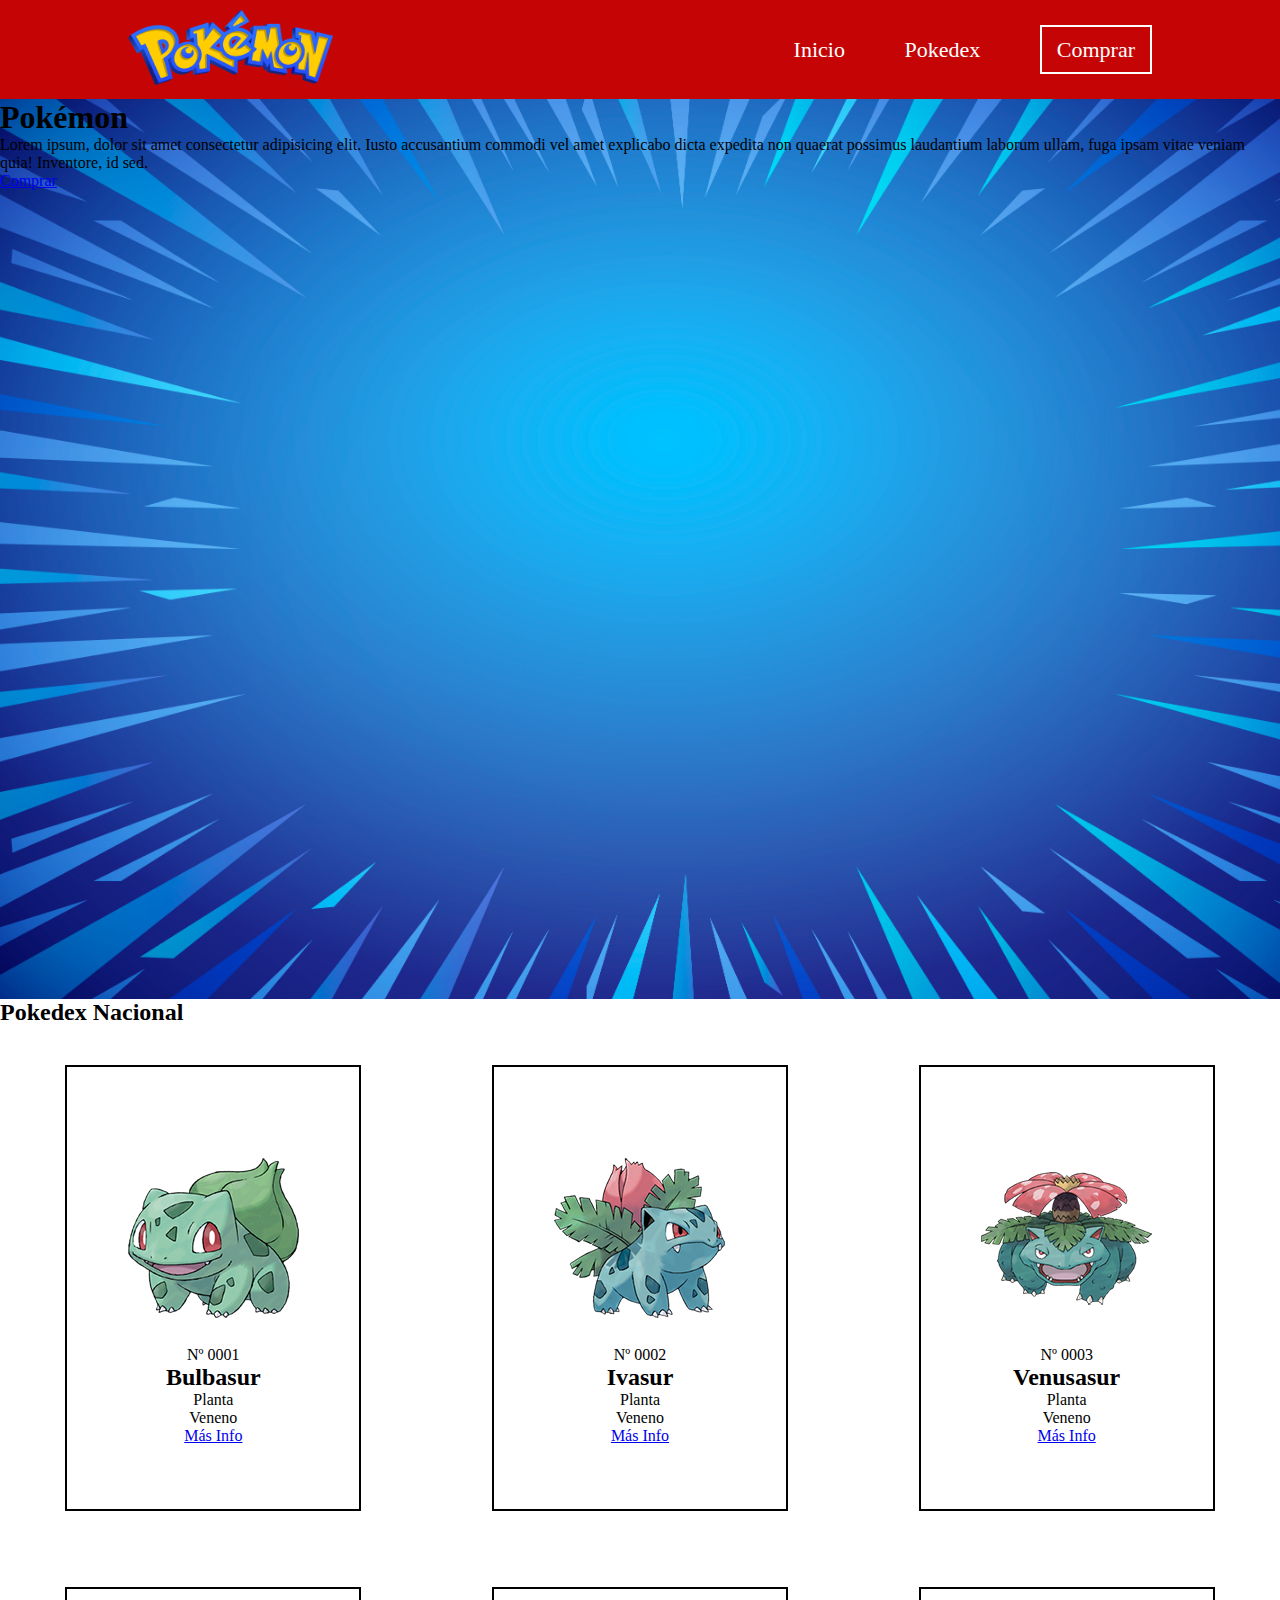
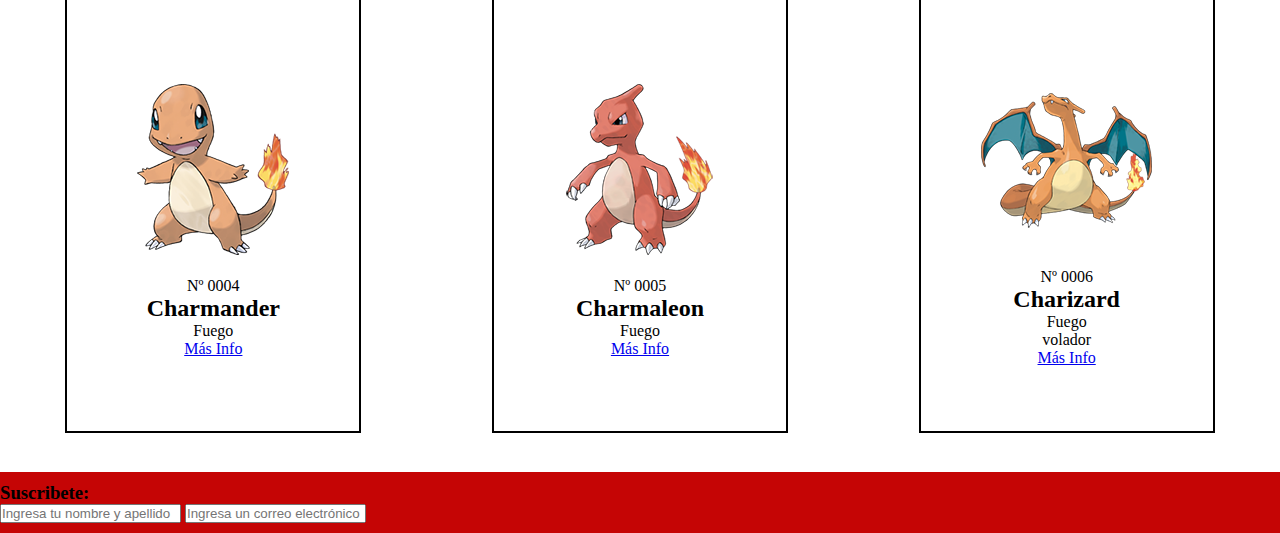
==== pokemon2.html @ c182e180 "POKEMON POR FIN" ====
<!DOCTYPE html>
<html lang="en">
<head>
    <meta charset="UTF-8">
    <meta name="viewport" content="width=device-width, initial-scale=1.0">
    <title>Document</title>
    <link rel="stylesheet" href="style2.css">
</head>
<body>
    <header>
        <nav>
            <div class="logo">
                <img src="img/logo.png">
            </div>
            <ul>
                <li><a href="#">Inicio</a></li>
                <li><a href="#">Pokedex</a></li>
                <li><a href="#" class="boton">Comprar</a></li>
            </ul>
        </nav>
    </header>
    <main>
        <section id="fondo">
            <div>
                <h1>Pokémon</h1>
            </div>
            <div>
                <p>Lorem ipsum, dolor sit amet consectetur adipisicing elit. Iusto accusantium commodi vel amet explicabo dicta expedita non quaerat possimus laudantium laborum ullam, fuga ipsam vitae veniam quia! Inventore, id sed.</p>
            </div>
            <div>
                <a href="#">Comprar</a>
            </div>
        </section>
        <section>
            <h2>Pokedex Nacional</h2>
            <div id="articles">
                <article>
                    <img src=".\img\001.png">
                    <p>Nº 0001</p>
                    <h2>Bulbasur</h2>
                    <p>Planta</p>
                    <p>Veneno</p>
                    <a href="#" >Más Info</a>
                </article>

                <article>
                    <img src=".\img\002.png">
                    <p>Nº 0002</p>
                    <h2>Ivasur</h2>
                    <p>Planta</p>
                    <p>Veneno</p>
                    <a href="#" >Más Info</a>
                </article>

                <article>
                    <img src=".\img\003.png">
                    <p>Nº 0003</p>
                    <h2>Venusasur</h2>
                    <p>Planta</p>
                    <p>Veneno</p>
                    <a href="#" >Más Info</a>
                </article>

                <article>
                    <img src=".\img\004.png">
                    <p>Nº 0004</p>
                    <h2>Charmander</h2>
                    <p>Fuego</p>
                    <a href="#">Más Info</a>
                </article>

                <article>
                    <img src=".\img\005.png">
                    <p>Nº 0005</p>
                    <h2>Charmaleon</h2>
                    <p>Fuego</p>
                    <a href="#" >Más Info</a>
                </article>

                <article>
                    <img src=".\img\006.png">
                    <p>Nº 0006</p>
                    <h2>Charizard</h2>
                    <p>Fuego</p>
                    <p>volador</p>
                    <a href="#" >Más Info</a>
                </article>
        </section>
    </main>
    <footer >
        <h3>Suscribete:</h3>
        <input type="text" name="name" placeholder="Ingresa tu nombre y apellido">
        <input type="email" name="email" placeholder="Ingresa un correo electrónico">
        
    </footer>
</body>
</html>
---- style2.css ----
*{
    margin: 0%;
    padding: 0%;
    box-sizing: border-box;
}
img{
    max-width: 100%;
}
header{
    background-color: rgb(197, 5, 5);
    padding: 10px 0;
}
nav{
    width: 80%;
    margin: 0 auto;
    display: flex;
    justify-content: space-between;
    align-items: center;
}
.logo{
    width: 20%;
}
nav ul{
    width: 35%;
    list-style: none;
    display: flex;
    justify-content: space-between;
}
nav ul a{
    color: white;
    font-size: 22px;
    text-decoration: none;
}
.boton{
    padding: 10px 15px;
    border: 2px solid white;
}
#fondo{
    height: 100vh;
    background-image: url(./img/fondu.jpg);
    background-size: cover;
}
#articles{
    display:flex;
    flex-flow: wrap row;
    justify-content: space-around;
    
    
    
}
section div article{
    display: flex;
    flex-flow: wrap column ;
    justify-content: center;
    align-items: center;
    border: 2px solid black;
    padding: 5% 3% 5% 3% ;
    margin: 3%;
}
footer{
    background-color: rgb(197, 5, 5);
    padding: 10px 0;
}
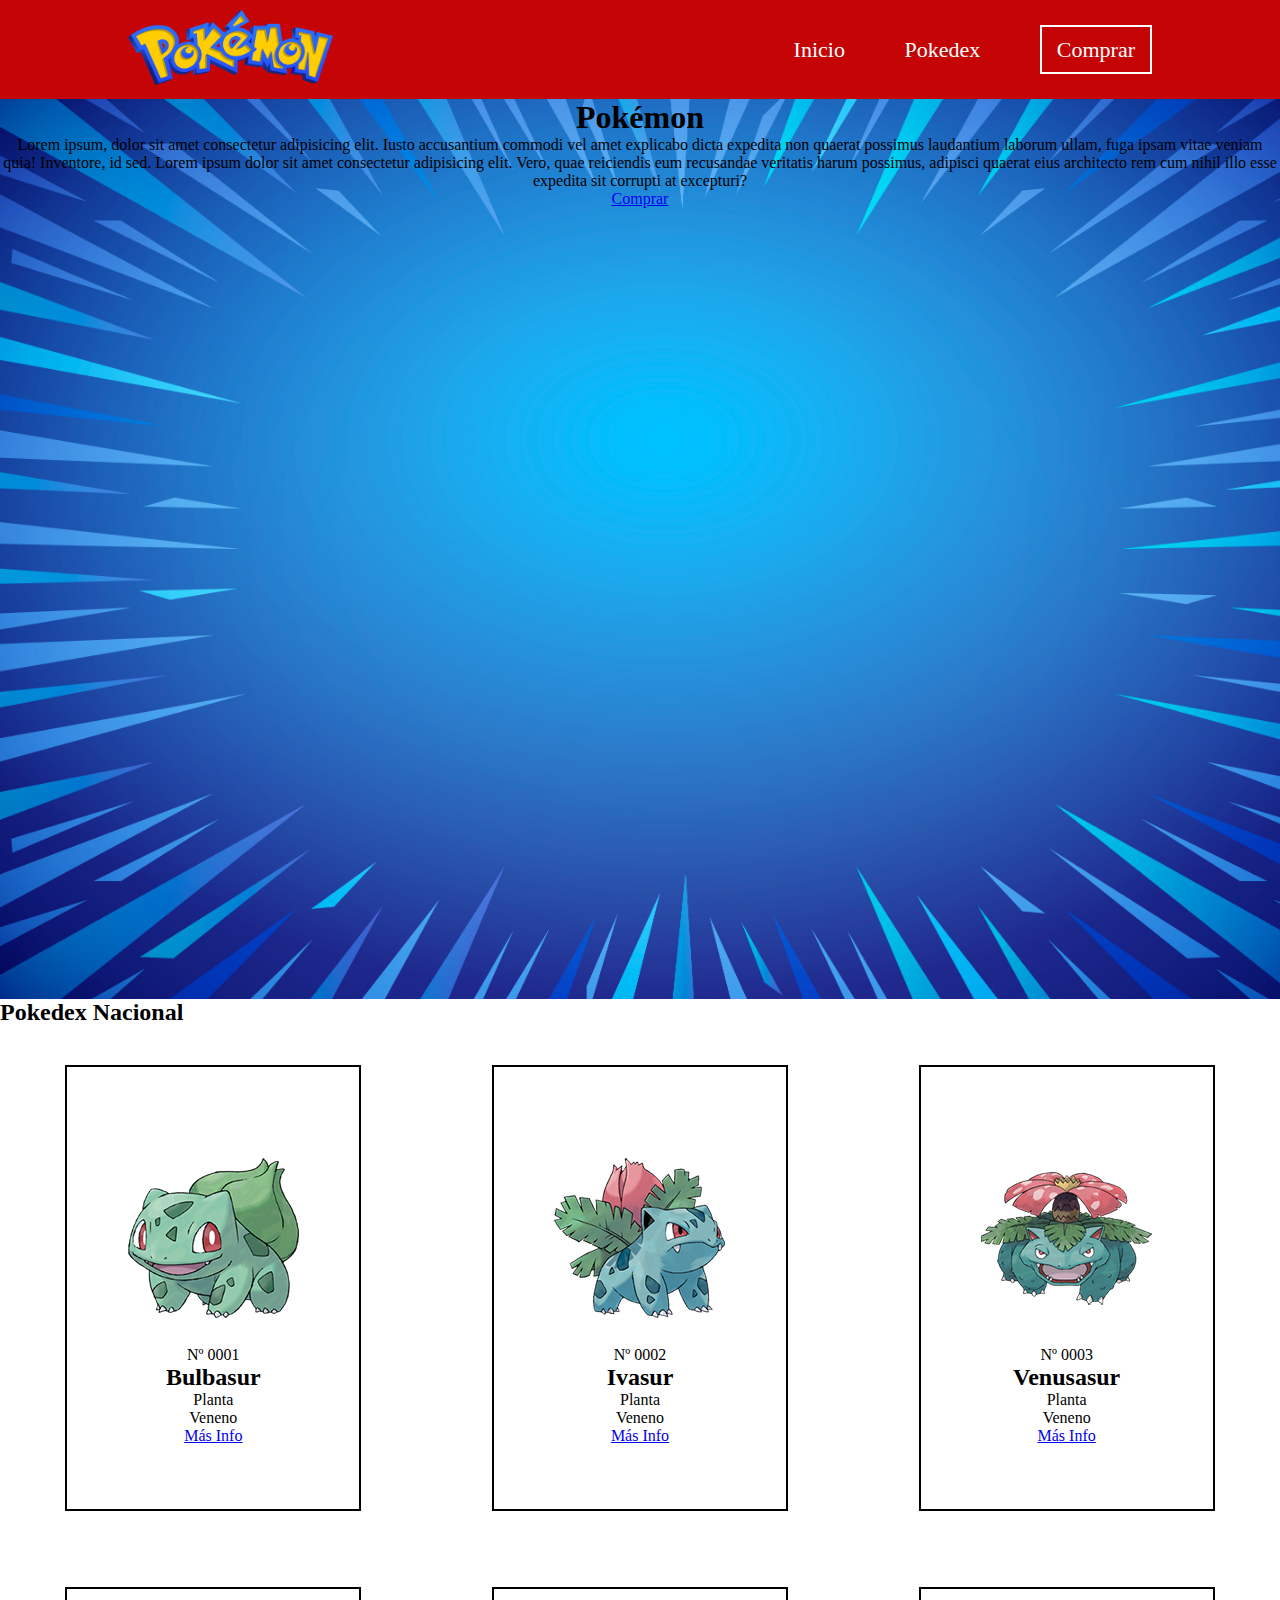
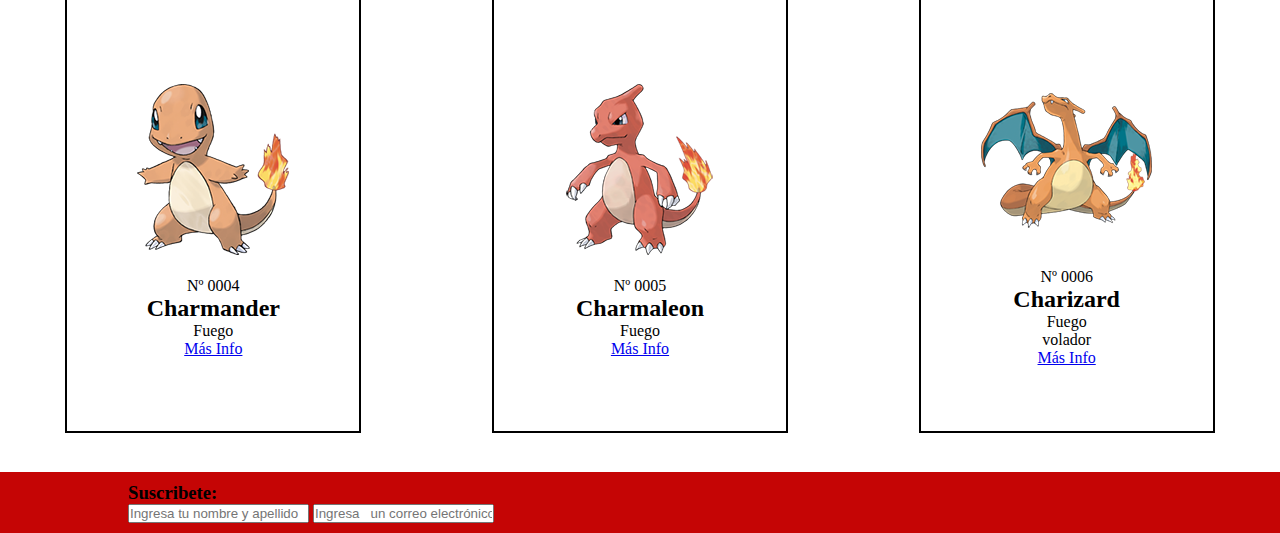
==== commit b0be54df: "hah" ====
--- a/pokemon2.html
+++ b/pokemon2.html
@@ -21,11 +21,11 @@
     </header>
     <main>
         <section id="fondo">
-            <div>
+            <div id="section">
                 <h1>Pokémon</h1>
             </div>
             <div>
-                <p>Lorem ipsum, dolor sit amet consectetur adipisicing elit. Iusto accusantium commodi vel amet explicabo dicta expedita non quaerat possimus laudantium laborum ullam, fuga ipsam vitae veniam quia! Inventore, id sed.</p>
+                <p>Lorem ipsum, dolor sit amet consectetur adipisicing elit. Iusto accusantium commodi vel amet explicabo dicta expedita non quaerat possimus laudantium laborum ullam, fuga ipsam vitae veniam quia! Inventore, id sed. Lorem ipsum dolor sit amet consectetur adipisicing elit. Vero, quae reiciendis eum recusandae veritatis harum possimus, adipisci quaerat eius architecto rem cum nihil illo esse expedita sit corrupti at excepturi?</p>
             </div>
             <div>
                 <a href="#">Comprar</a>
@@ -88,10 +88,11 @@
         </section>
     </main>
     <footer >
+        <div>
         <h3>Suscribete:</h3>
         <input type="text" name="name" placeholder="Ingresa tu nombre y apellido">
-        <input type="email" name="email" placeholder="Ingresa un correo electrónico">
-        
+        <input type="email" name="email" placeholder="Ingresa   un correo electrónico">
+        </div>
     </footer>
 </body>
 </html>--- a/style2.css
+++ b/style2.css
@@ -44,10 +44,17 @@
     display:flex;
     flex-flow: wrap row;
     justify-content: space-around;
-    
-    
-    
+
 }
+#section{
+    display: flex;
+    align-items: center;
+    flex-flow: wrap column;
+}
+section div{
+    text-align: center;
+}
+
 section div article{
     display: flex;
     flex-flow: wrap column ;
@@ -61,3 +68,7 @@
     background-color: rgb(197, 5, 5);
     padding: 10px 0;
 }
+footer div{
+    width: 80%;
+    margin: 0 auto; 
+}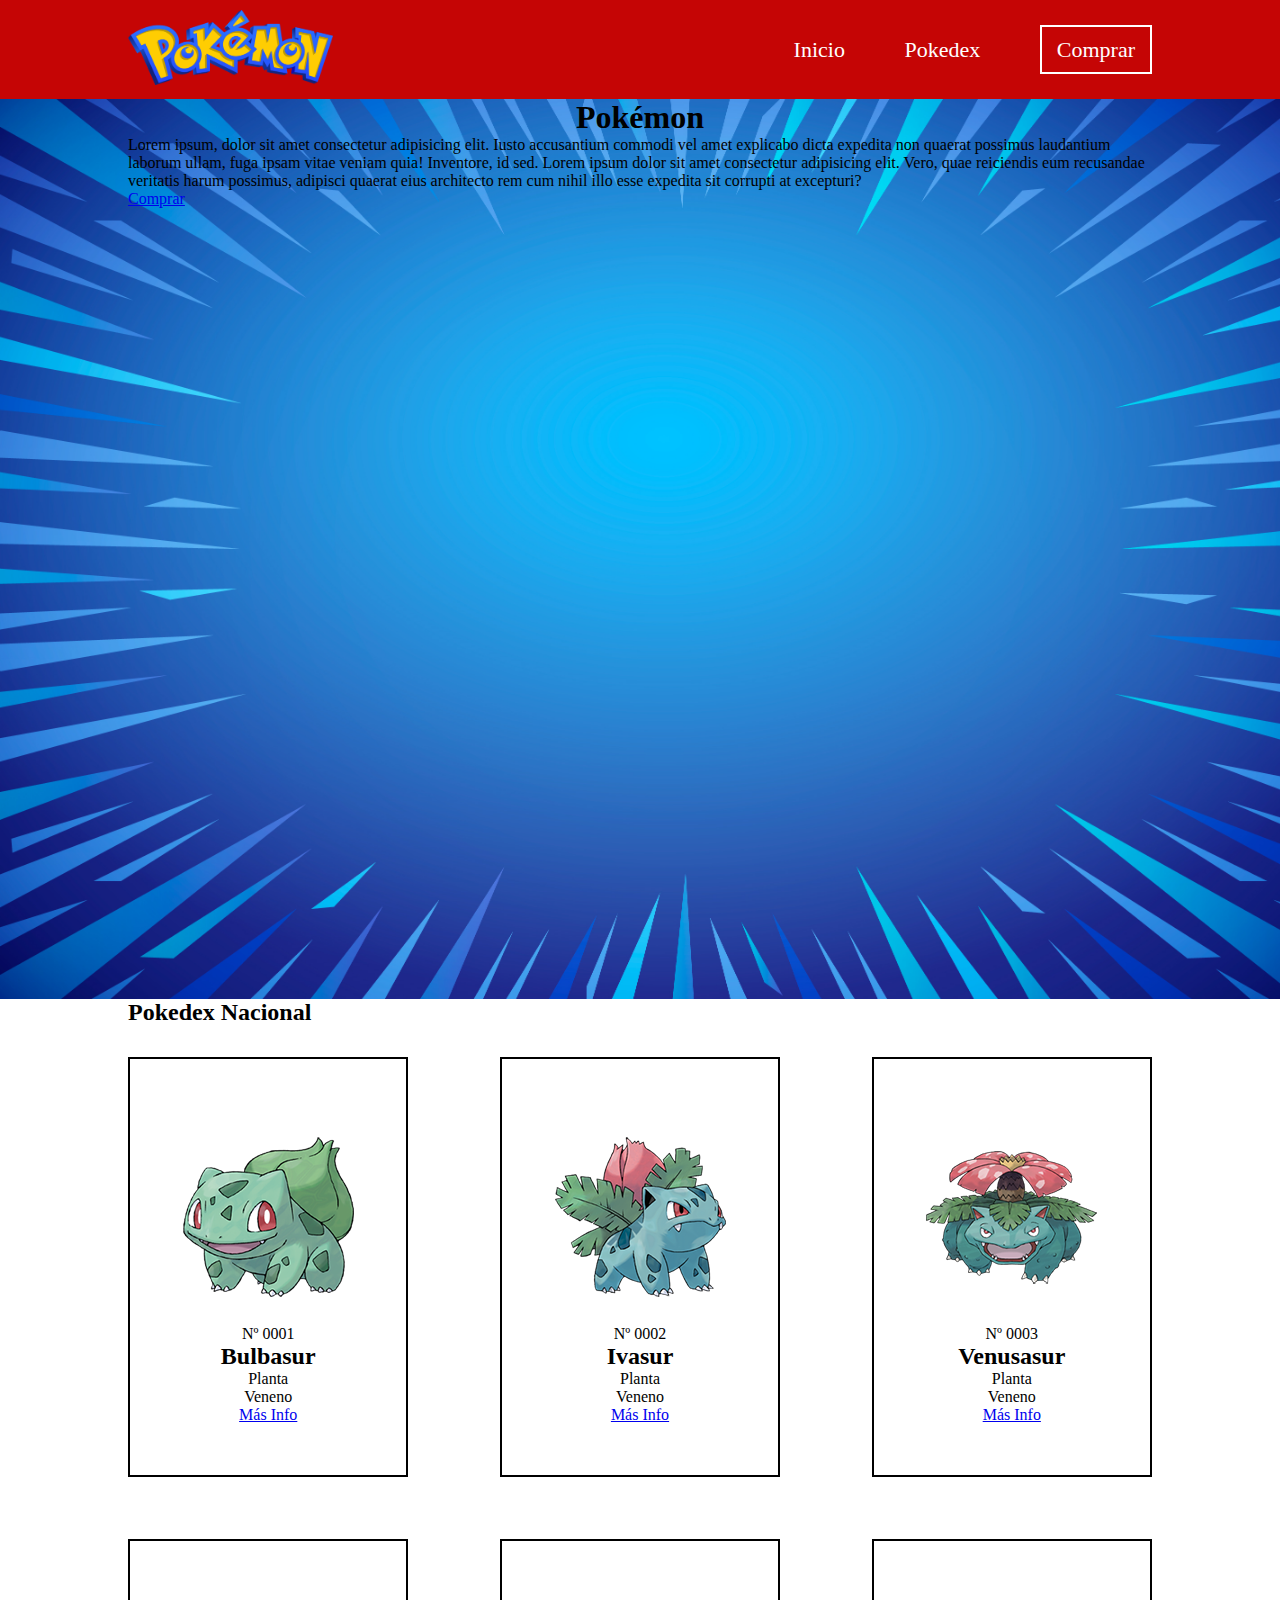
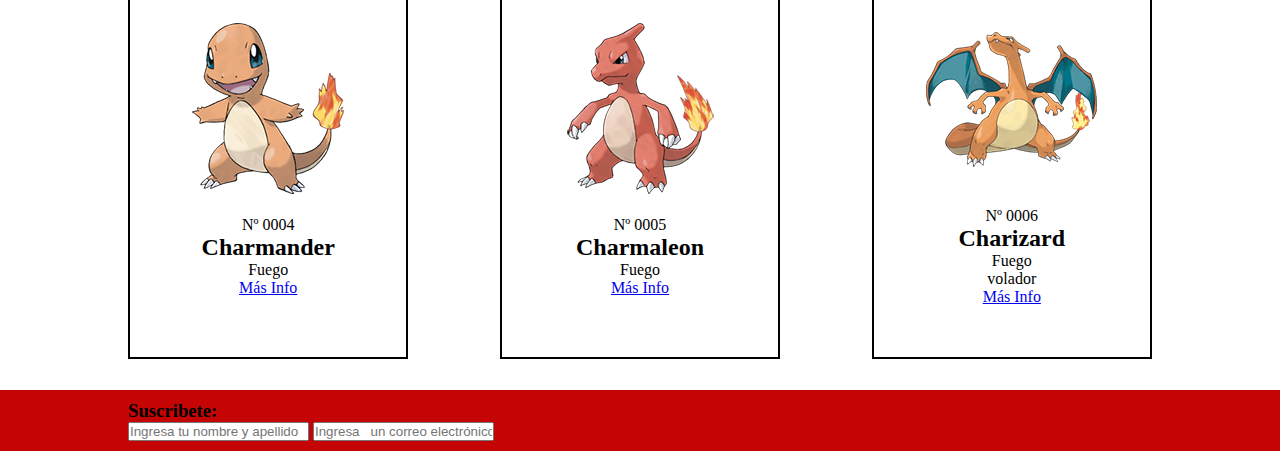
==== commit 247ba4e1: "va" ====
--- a/pokemon2.html
+++ b/pokemon2.html
@@ -24,7 +24,7 @@
             <div id="section">
                 <h1>Pokémon</h1>
             </div>
-            <div>
+            <div >
                 <p>Lorem ipsum, dolor sit amet consectetur adipisicing elit. Iusto accusantium commodi vel amet explicabo dicta expedita non quaerat possimus laudantium laborum ullam, fuga ipsam vitae veniam quia! Inventore, id sed. Lorem ipsum dolor sit amet consectetur adipisicing elit. Vero, quae reiciendis eum recusandae veritatis harum possimus, adipisci quaerat eius architecto rem cum nihil illo esse expedita sit corrupti at excepturi?</p>
             </div>
             <div>
@@ -32,7 +32,9 @@
             </div>
         </section>
         <section>
-            <h2>Pokedex Nacional</h2>
+            <div>
+                <h2>Pokedex Nacional</h2>
+            </div>
             <div id="articles">
                 <article>
                     <img src=".\img\001.png">
--- a/style2.css
+++ b/style2.css
@@ -43,16 +43,13 @@
 #articles{
     display:flex;
     flex-flow: wrap row;
-    justify-content: space-around;
+    justify-content: space-between;
 
 }
 #section{
     display: flex;
     align-items: center;
     flex-flow: wrap column;
-}
-section div{
-    text-align: center;
 }
 
 section div article{
@@ -62,12 +59,16 @@
     align-items: center;
     border: 2px solid black;
     padding: 5% 3% 5% 3% ;
-    margin: 3%;
+    margin: 3% 0 3% 0;
 }
 footer{
     background-color: rgb(197, 5, 5);
     padding: 10px 0;
 }
+main section div{
+    width: 80%;
+    margin: 0 auto;
+}
 footer div{
     width: 80%;
     margin: 0 auto; 
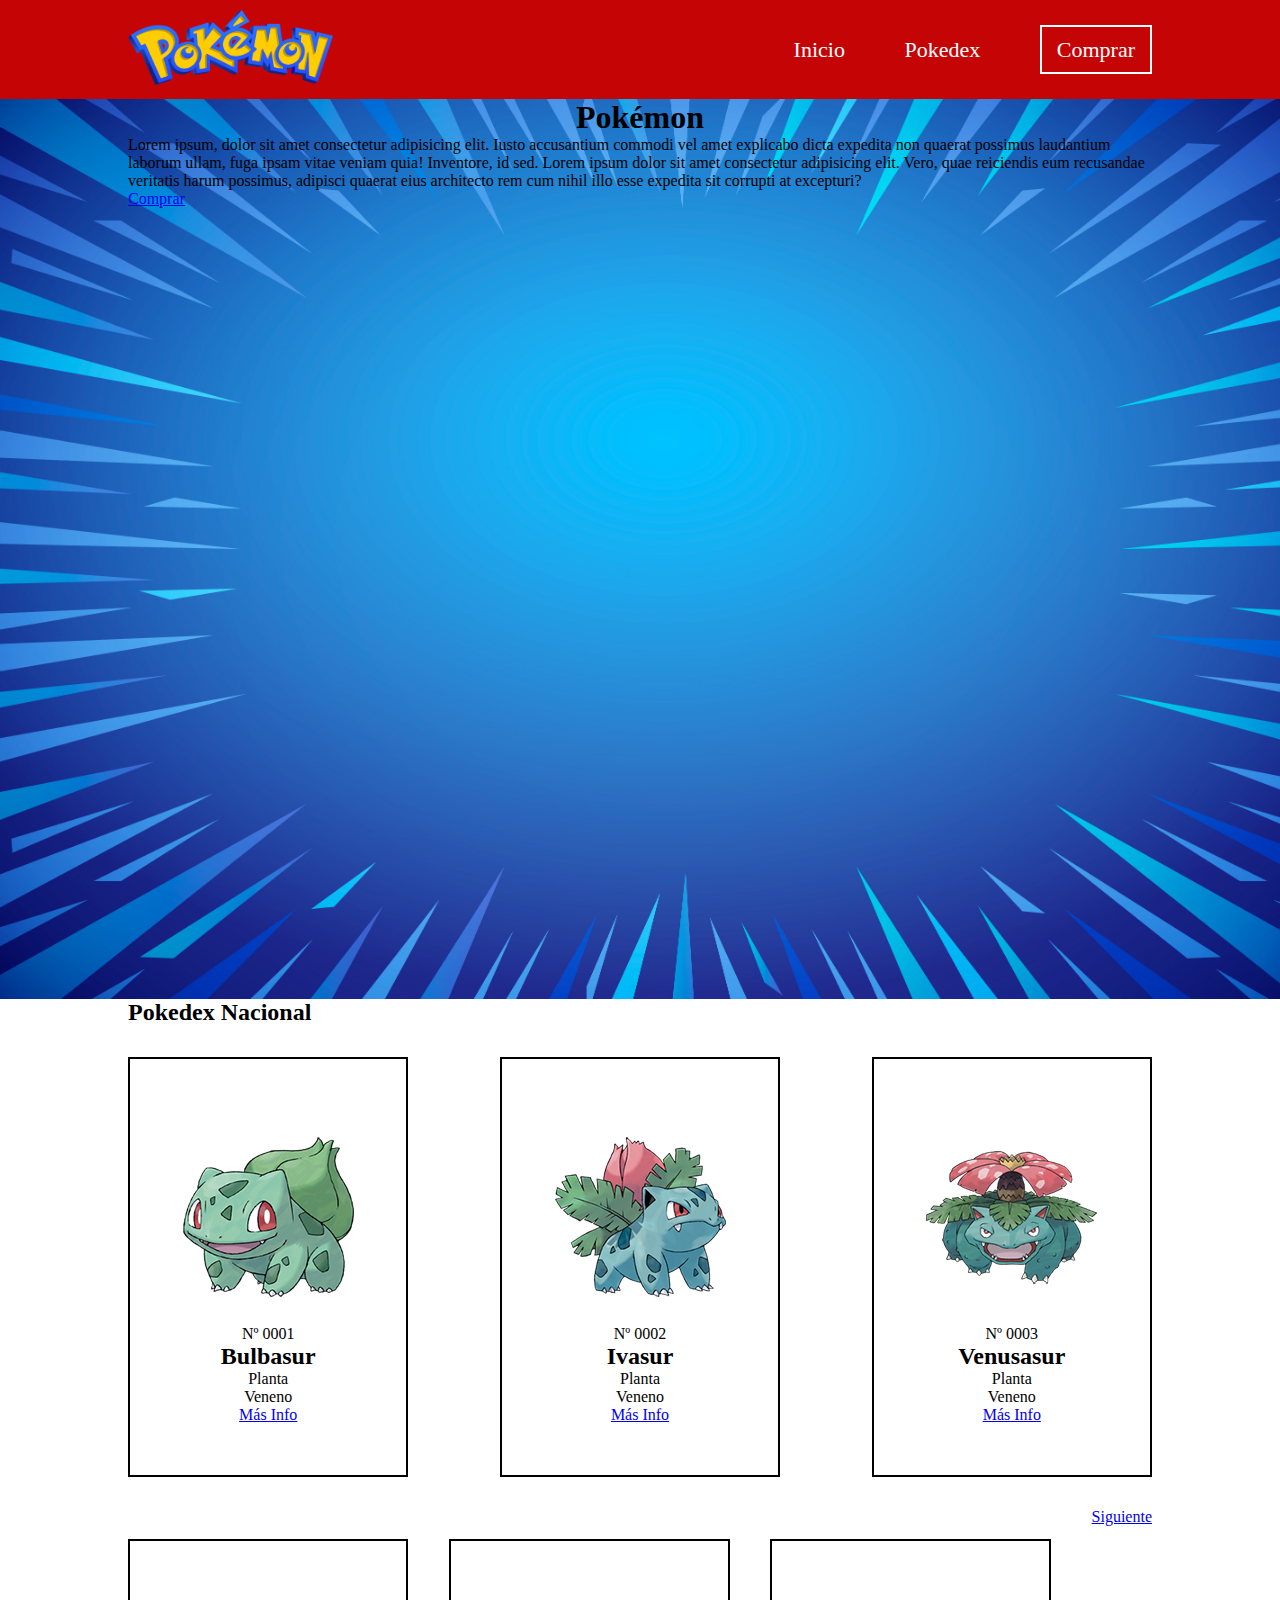
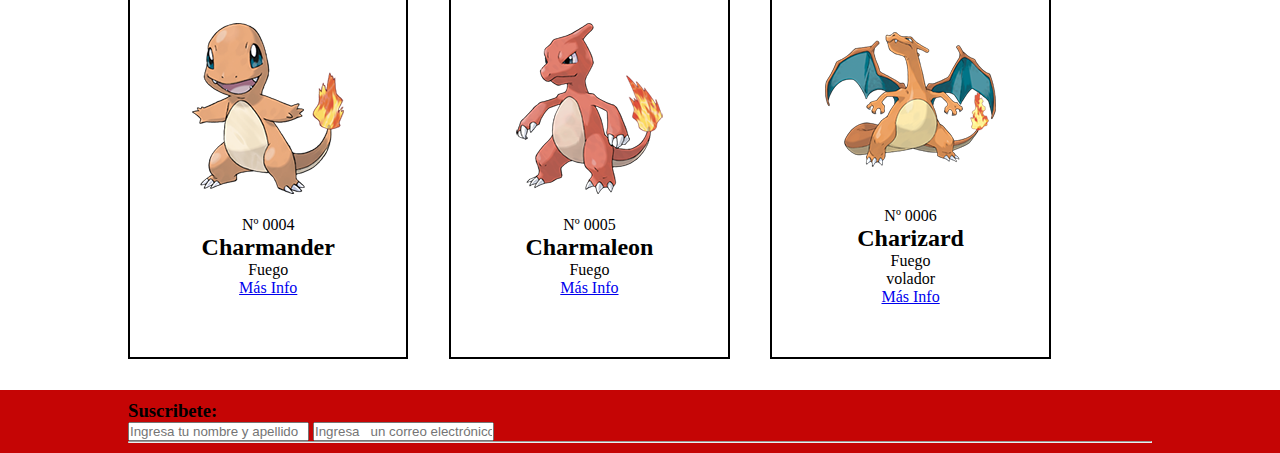
==== commit 561df3b5: "Segundo commit" ====
--- a/pokemon2.html
+++ b/pokemon2.html
@@ -87,6 +87,7 @@
                     <p>volador</p>
                     <a href="#" >Más Info</a>
                 </article>
+                <a href="#">Siguiente</a>
         </section>
     </main>
     <footer >
@@ -94,6 +95,8 @@
         <h3>Suscribete:</h3>
         <input type="text" name="name" placeholder="Ingresa tu nombre y apellido">
         <input type="email" name="email" placeholder="Ingresa   un correo electrónico">
+        <hr>
+        <a href=""></a>
         </div>
     </footer>
 </body>
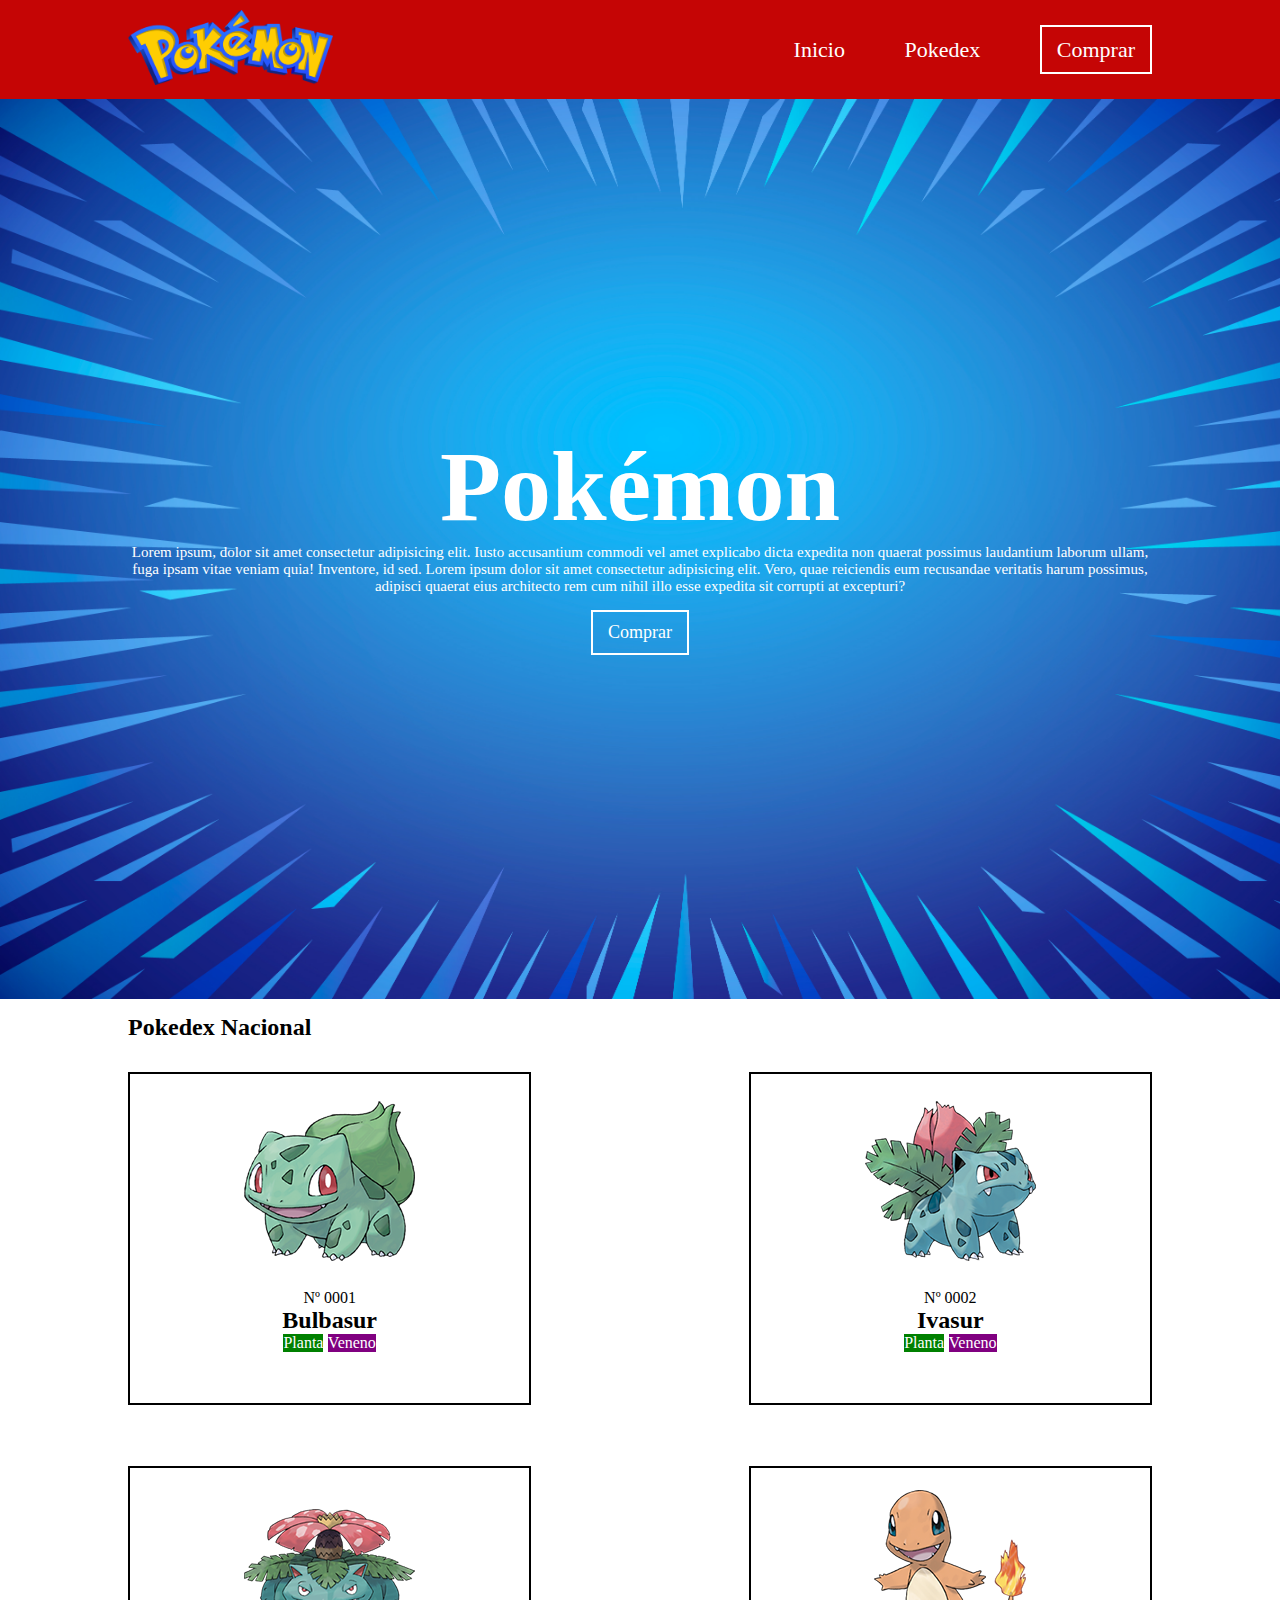
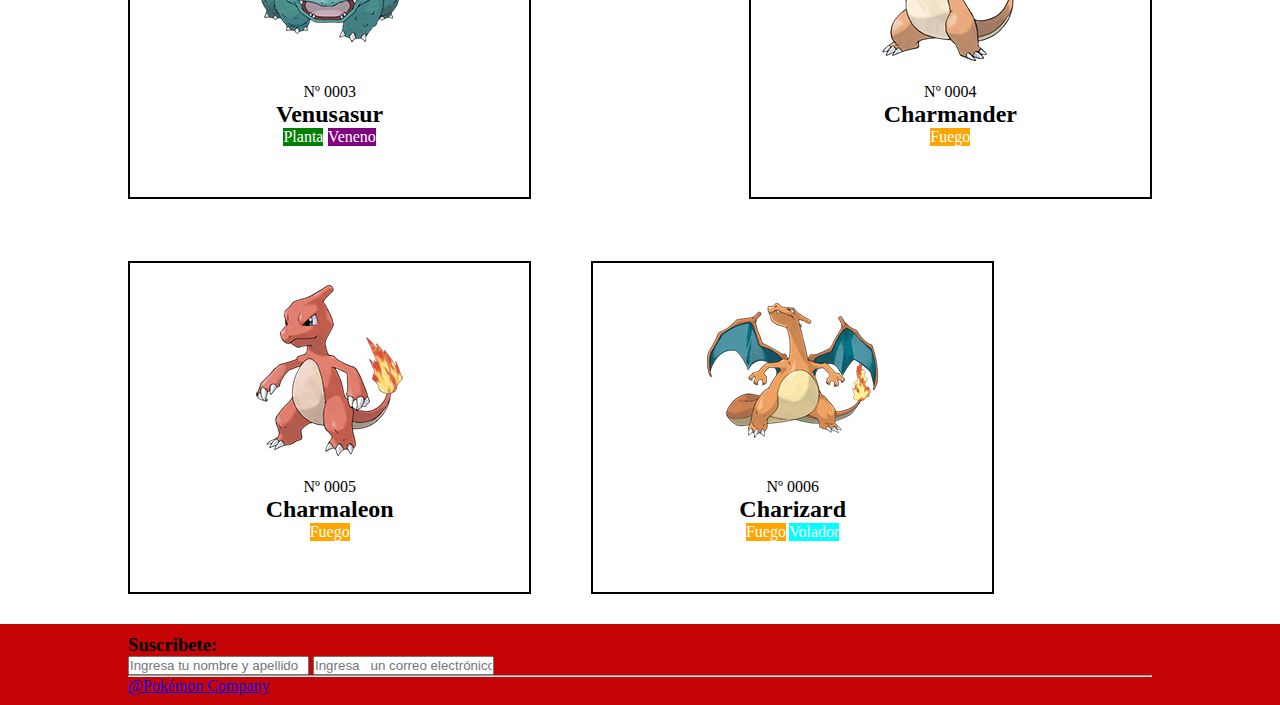
==== commit a495a4ea: "Imagenes" ====
--- a/pokemon2.html
+++ b/pokemon2.html
@@ -20,28 +20,26 @@
         </nav>
     </header>
     <main>
-        <section id="fondo">
-            <div id="section">
+        <section id="fondo" >
+            <div id="primera">
                 <h1>Pokémon</h1>
-            </div>
-            <div >
                 <p>Lorem ipsum, dolor sit amet consectetur adipisicing elit. Iusto accusantium commodi vel amet explicabo dicta expedita non quaerat possimus laudantium laborum ullam, fuga ipsam vitae veniam quia! Inventore, id sed. Lorem ipsum dolor sit amet consectetur adipisicing elit. Vero, quae reiciendis eum recusandae veritatis harum possimus, adipisci quaerat eius architecto rem cum nihil illo esse expedita sit corrupti at excepturi?</p>
-            </div>
-            <div>
-                <a href="#">Comprar</a>
+                <a href="#" class="boton">Comprar</a>
             </div>
         </section>
         <section>
             <div>
-                <h2>Pokedex Nacional</h2>
+                <h2 id="pokedex">Pokedex Nacional</h2>
             </div>
             <div id="articles">
                 <article>
                     <img src=".\img\001.png">
                     <p>Nº 0001</p>
                     <h2>Bulbasur</h2>
-                    <p>Planta</p>
-                    <p>Veneno</p>
+                    <div>
+                        <p class="planta">Planta</p>
+                        <p class="veneno">Veneno</p>
+                    </div>
                     <a href="#" >Más Info</a>
                 </article>
 
@@ -49,8 +47,10 @@
                     <img src=".\img\002.png">
                     <p>Nº 0002</p>
                     <h2>Ivasur</h2>
-                    <p>Planta</p>
-                    <p>Veneno</p>
+                    <div>
+                        <p class="planta">Planta</p>
+                        <p class="veneno">Veneno</p>
+                    </div>
                     <a href="#" >Más Info</a>
                 </article>
 
@@ -58,8 +58,10 @@
                     <img src=".\img\003.png">
                     <p>Nº 0003</p>
                     <h2>Venusasur</h2>
-                    <p>Planta</p>
-                    <p>Veneno</p>
+                    <div>
+                        <p class="planta">Planta</p>
+                        <p class="veneno">Veneno</p>
+                    </div>
                     <a href="#" >Más Info</a>
                 </article>
 
@@ -67,7 +69,9 @@
                     <img src=".\img\004.png">
                     <p>Nº 0004</p>
                     <h2>Charmander</h2>
-                    <p>Fuego</p>
+                    <div>
+                        <p class="fuego">Fuego</p>
+                    </div>
                     <a href="#">Más Info</a>
                 </article>
 
@@ -75,7 +79,9 @@
                     <img src=".\img\005.png">
                     <p>Nº 0005</p>
                     <h2>Charmaleon</h2>
-                    <p>Fuego</p>
+                    <div>
+                    <p class="fuego">Fuego</p>
+                    </div>
                     <a href="#" >Más Info</a>
                 </article>
 
@@ -83,8 +89,10 @@
                     <img src=".\img\006.png">
                     <p>Nº 0006</p>
                     <h2>Charizard</h2>
-                    <p>Fuego</p>
-                    <p>volador</p>
+                    <div>
+                        <p class="fuego">Fuego</p>
+                        <p id="volador">Volador</p>
+                    </div>
                     <a href="#" >Más Info</a>
                 </article>
                 <a href="#">Siguiente</a>
@@ -96,7 +104,7 @@
         <input type="text" name="name" placeholder="Ingresa tu nombre y apellido">
         <input type="email" name="email" placeholder="Ingresa   un correo electrónico">
         <hr>
-        <a href=""></a>
+        <a href="#">@Pokémon Company</a>
         </div>
     </footer>
 </body>
--- a/style2.css
+++ b/style2.css
@@ -34,22 +34,43 @@
 .boton{
     padding: 10px 15px;
     border: 2px solid white;
+
 }
 #fondo{
     height: 100vh;
     background-image: url(./img/fondu.jpg);
     background-size: cover;
+    
+}
+h1{
+    font-size: 100px;
+}
+section div a{
+    font-size: 18px;
+    color: white;
+    text-decoration: none;
+    margin: 15px;
+}
+#pokedex{
+    margin: 15px 0 0 0;
+}
+#primera{
+    display: flex;
+    justify-content: center;
+    align-items: center;
+    text-align: center;
+    height: 100vh;
+    flex-direction: column;
+    align-items: center;
+    color: white;
+    font-size: 15px;
 }
 #articles{
     display:flex;
     flex-flow: wrap row;
     justify-content: space-between;
-
-}
-#section{
-    display: flex;
-    align-items: center;
-    flex-flow: wrap column;
+    width: 80%;
+    margin: 0 auto
 }
 
 section div article{
@@ -58,8 +79,29 @@
     justify-content: center;
     align-items: center;
     border: 2px solid black;
-    padding: 5% 3% 5% 3% ;
-    margin: 3% 0 3% 0;
+    padding: 0% 9% 0 9%;
+    margin: 3% 0% 3% 0%;
+}
+section div article div{
+    display: flex;
+    flex-flow: wrap row;
+    justify-content: space-around;
+    align-items: center;
+    color: white;
+    width: 45%;
+}
+.planta{
+    background-color: green;
+    padding: ;
+}
+.fuego{
+    background-color: orange;
+}
+.veneno{
+    background-color: purple;
+}
+#volador{
+    background-color: aqua;
 }
 footer{
     background-color: rgb(197, 5, 5);
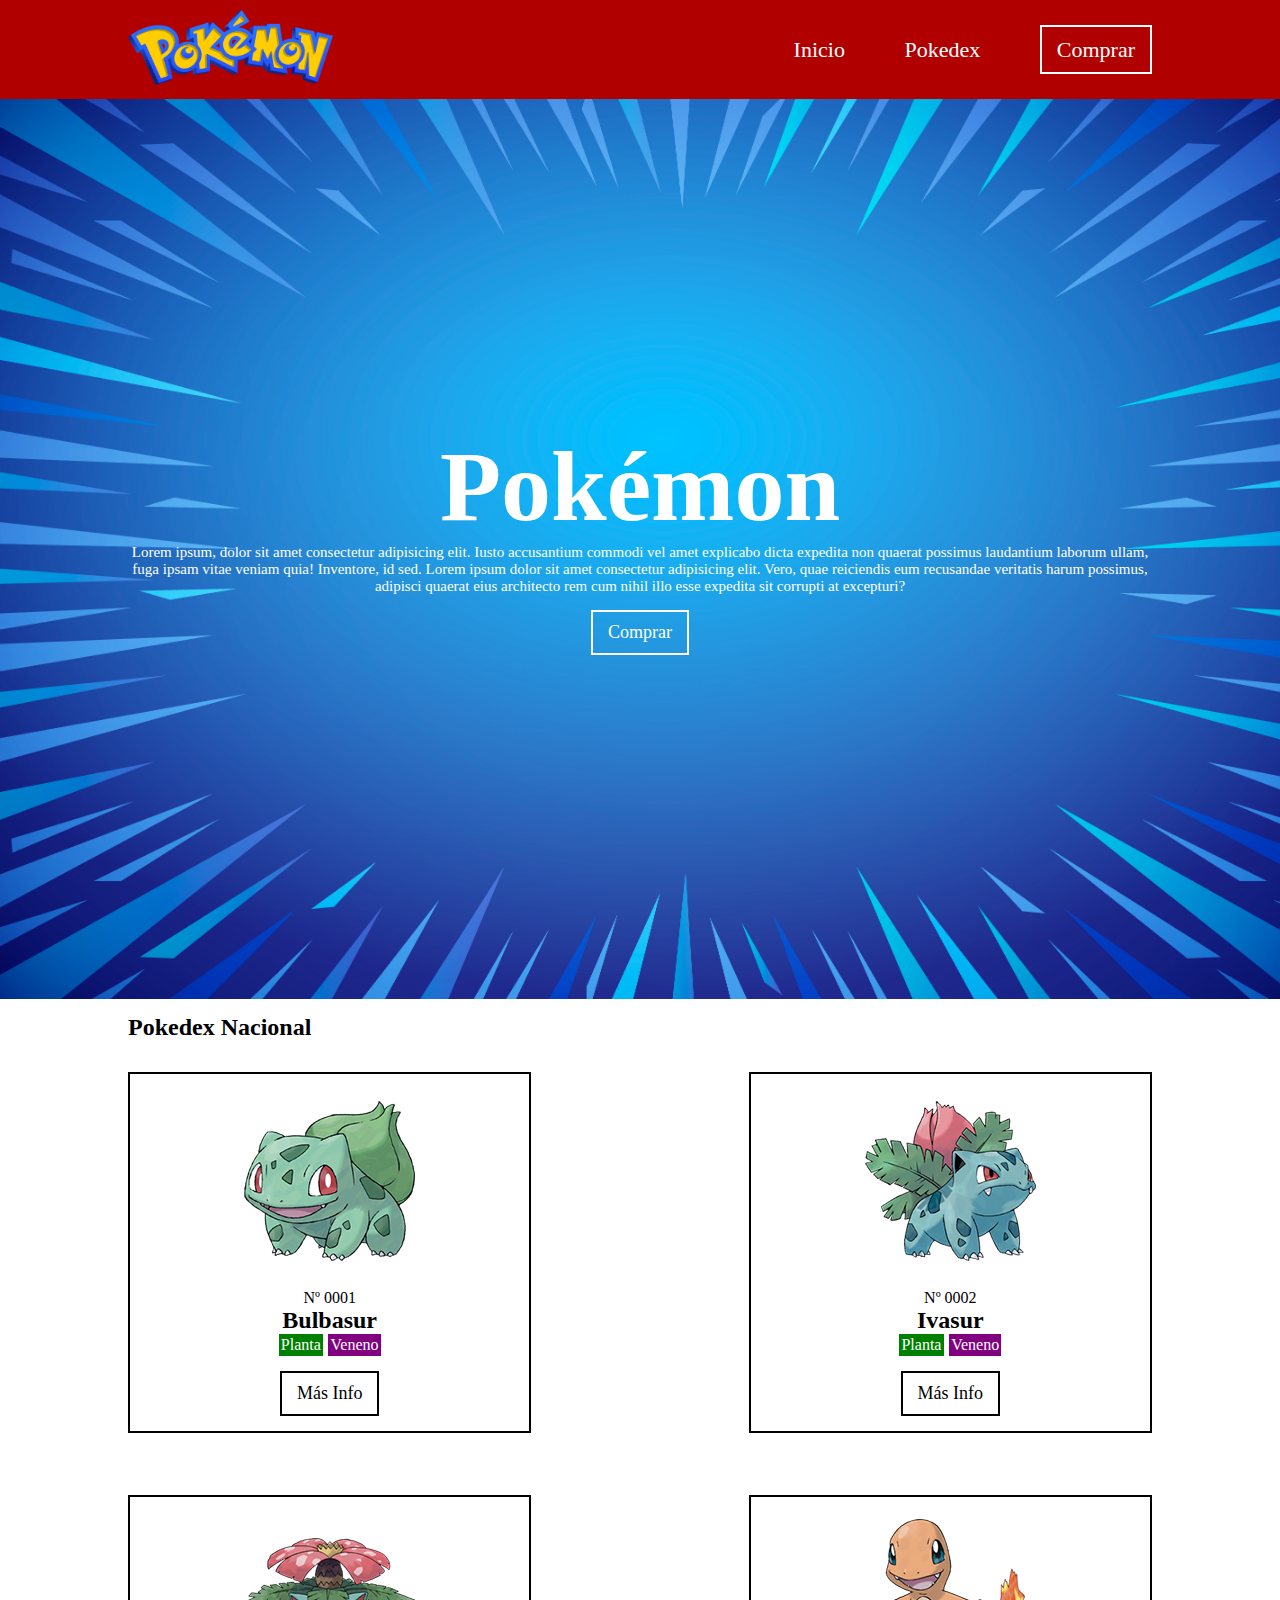
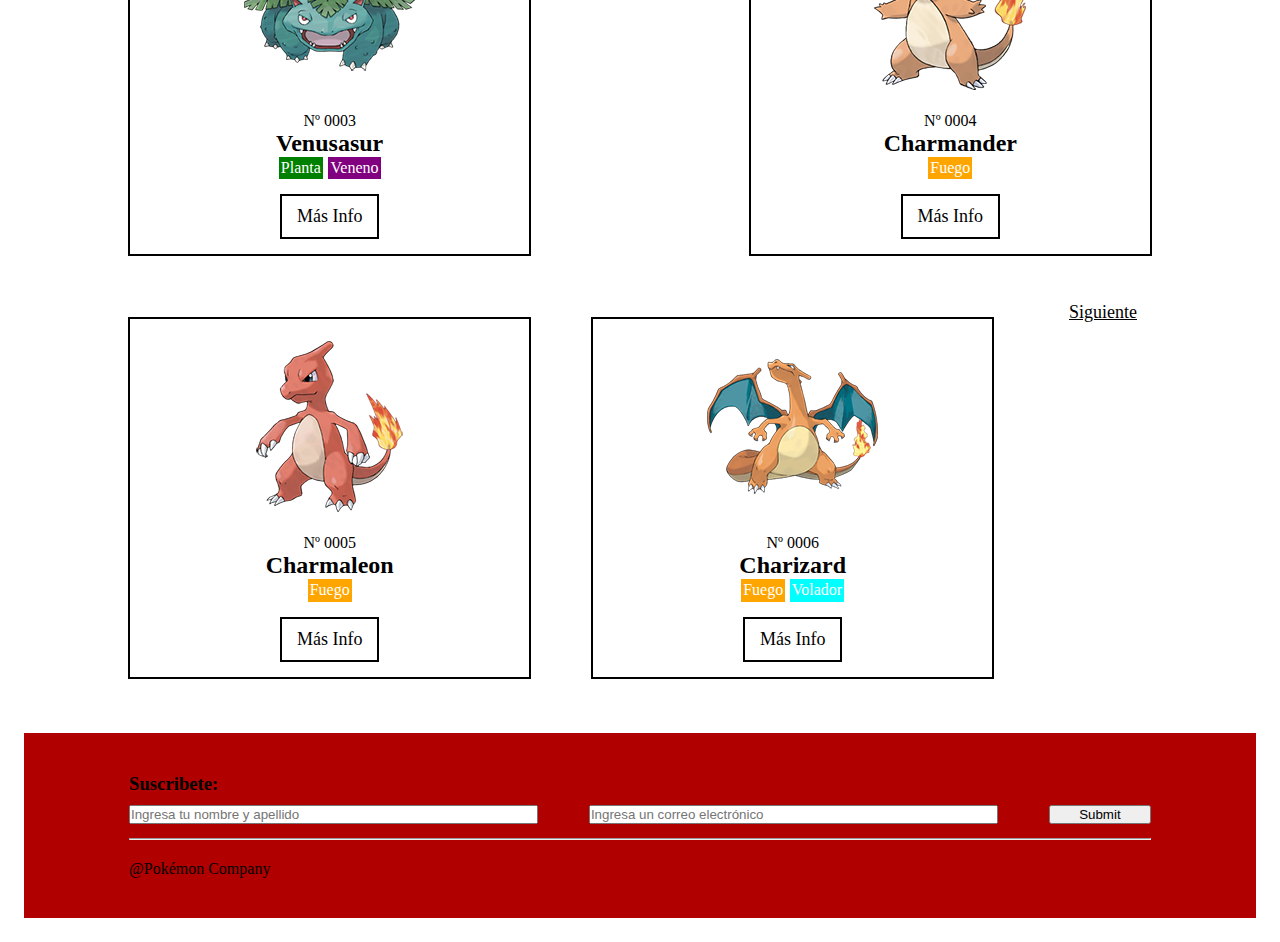
==== commit 4f84e8cb: "fin" ====
--- a/pokemon2.html
+++ b/pokemon2.html
@@ -27,7 +27,7 @@
                 <a href="#" class="boton">Comprar</a>
             </div>
         </section>
-        <section>
+        <section >
             <div>
                 <h2 id="pokedex">Pokedex Nacional</h2>
             </div>
@@ -95,16 +95,19 @@
                     </div>
                     <a href="#" >Más Info</a>
                 </article>
-                <a href="#">Siguiente</a>
+                <a href="#" id="siguiente">Siguiente</a>
         </section>
     </main>
     <footer >
-        <div>
-        <h3>Suscribete:</h3>
-        <input type="text" name="name" placeholder="Ingresa tu nombre y apellido">
-        <input type="email" name="email" placeholder="Ingresa   un correo electrónico">
-        <hr>
-        <a href="#">@Pokémon Company</a>
+        <div class="foot">
+            <h3>Suscribete:</h3>
+            <div class="inp">
+                <input type="text" name="name" placeholder="Ingresa tu nombre y apellido">
+                <input type="email" name="email" placeholder="Ingresa un correo electrónico">
+                <input type="submit" name="Enviar" placeholder="Enviar">
+            </div>
+            <hr>
+            <a href="">@Pokémon Company</a>
         </div>
     </footer>
 </body>
--- a/style2.css
+++ b/style2.css
@@ -7,7 +7,7 @@
     max-width: 100%;
 }
 header{
-    background-color: rgb(197, 5, 5);
+    background-color: rgb(177, 0, 0);
     padding: 10px 0;
 }
 nav{
@@ -35,6 +35,10 @@
     padding: 10px 15px;
     border: 2px solid white;
 
+}
+main section div{
+    width: 80%;
+    margin: 0 auto;
 }
 #fondo{
     height: 100vh;
@@ -72,7 +76,6 @@
     width: 80%;
     margin: 0 auto
 }
-
 section div article{
     display: flex;
     flex-flow: wrap column ;
@@ -82,36 +85,69 @@
     padding: 0% 9% 0 9%;
     margin: 3% 0% 3% 0%;
 }
+section div article a{
+    color: black;
+    padding: 10px 15px;
+    border: 2px solid black;
+}
 section div article div{
     display: flex;
     flex-flow: wrap row;
     justify-content: space-around;
     align-items: center;
     color: white;
-    width: 45%;
+    width: 50%;
 }
 .planta{
     background-color: green;
-    padding: ;
+    padding: 2%;
 }
 .fuego{
     background-color: orange;
+    padding: 2%;
 }
 .veneno{
     background-color: purple;
+    padding: 2%;
 }
 #volador{
     background-color: aqua;
+    padding: 2%;
+}
+#siguiente{
+    color: black;
+    text-decoration: underline;
 }
 footer{
-    background-color: rgb(197, 5, 5);
-    padding: 10px 0;
+    background-color: rgb(177, 0, 0);
+    padding: 40px;
+    margin: 24px;
 }
-main section div{
-    width: 80%;
-    margin: 0 auto;
+.foot{
+    margin: 0 65px
 }
-footer div{
-    width: 80%;
-    margin: 0 auto; 
+.foot h3{
+    margin-bottom: 6px;
+}
+.inp{
+    display: flex;
+    justify-content: space-between;
+    margin: 10px 0px 14px;
+}
+
+.foot>.inp input:nth-child(1) {
+    width: 40%;
+}
+.foot>.inp input:nth-child(2) {
+    width: 40%;
+}
+.foot>.inp input:nth-child(3) {
+    width: 10%;
+}
+.foot hr{
+    margin-bottom: 20px;
+}
+.foot a{
+    color: black;
+    text-decoration: none;
 }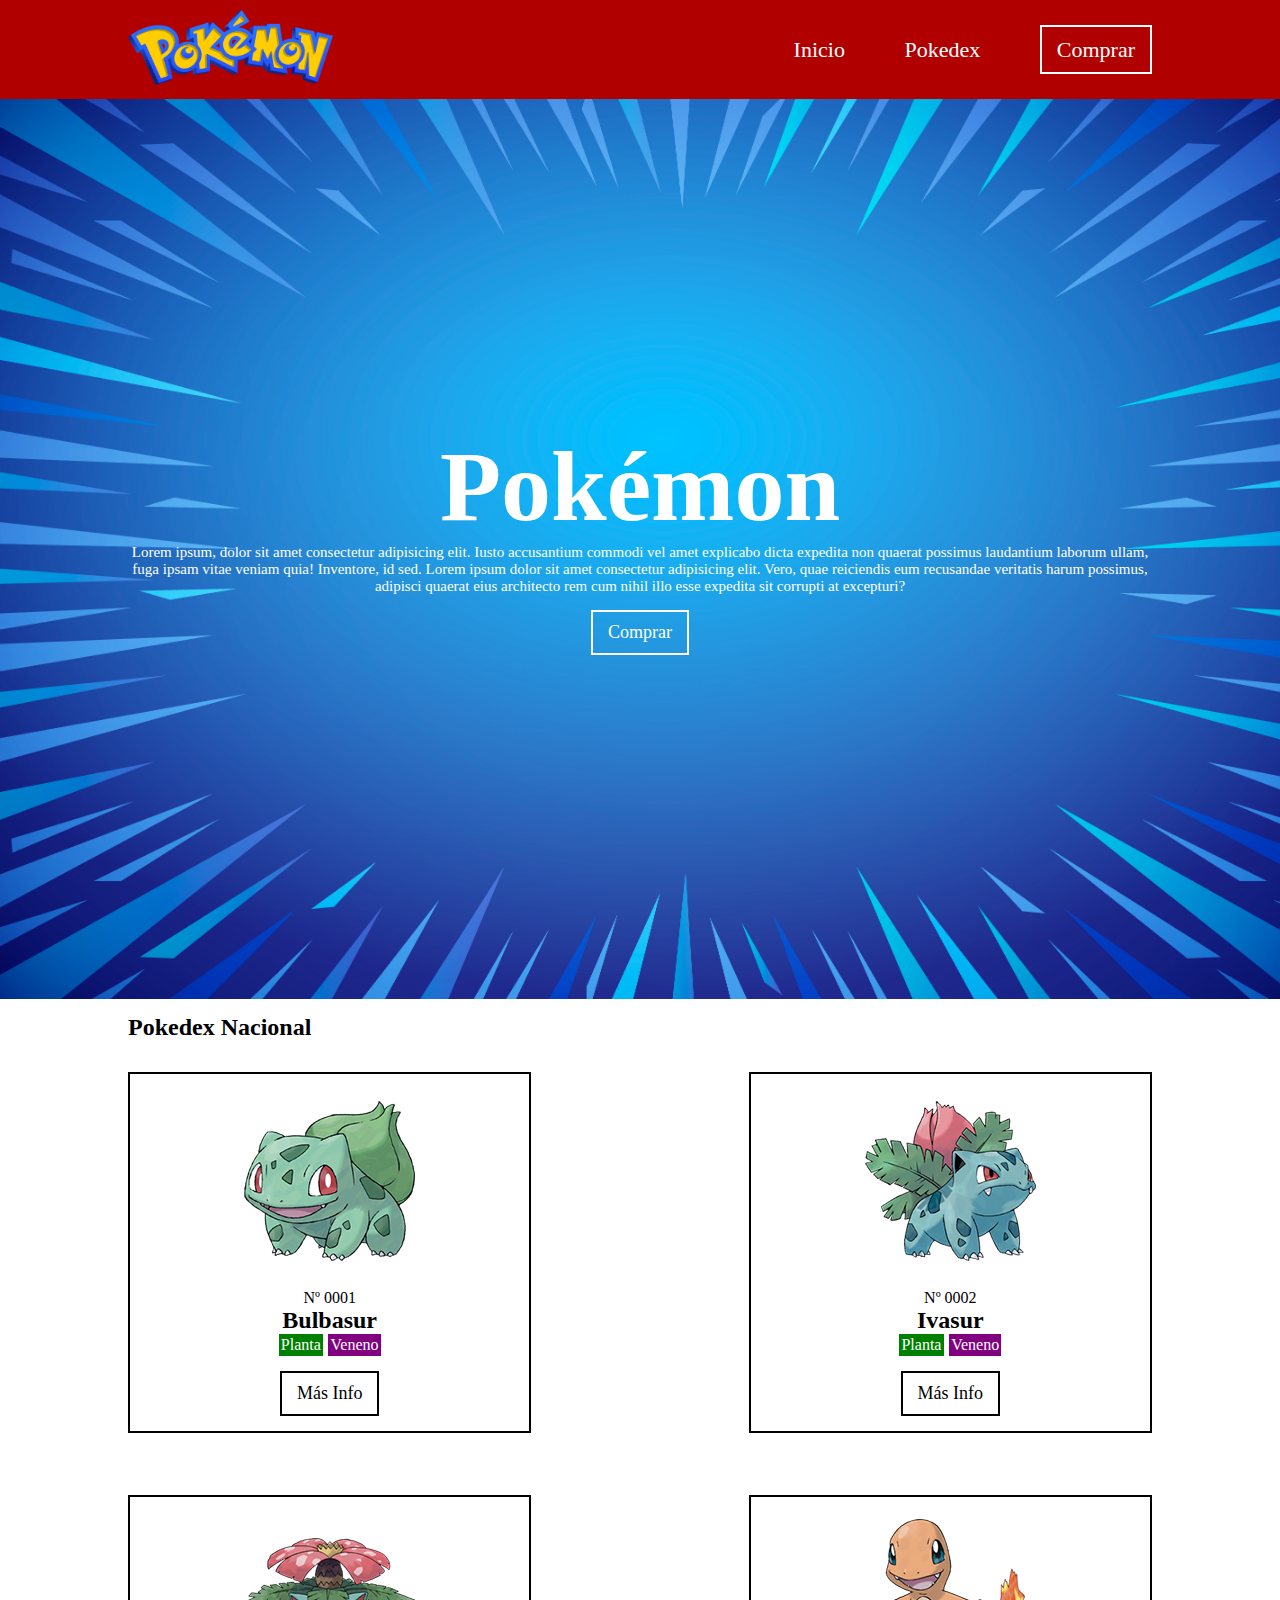
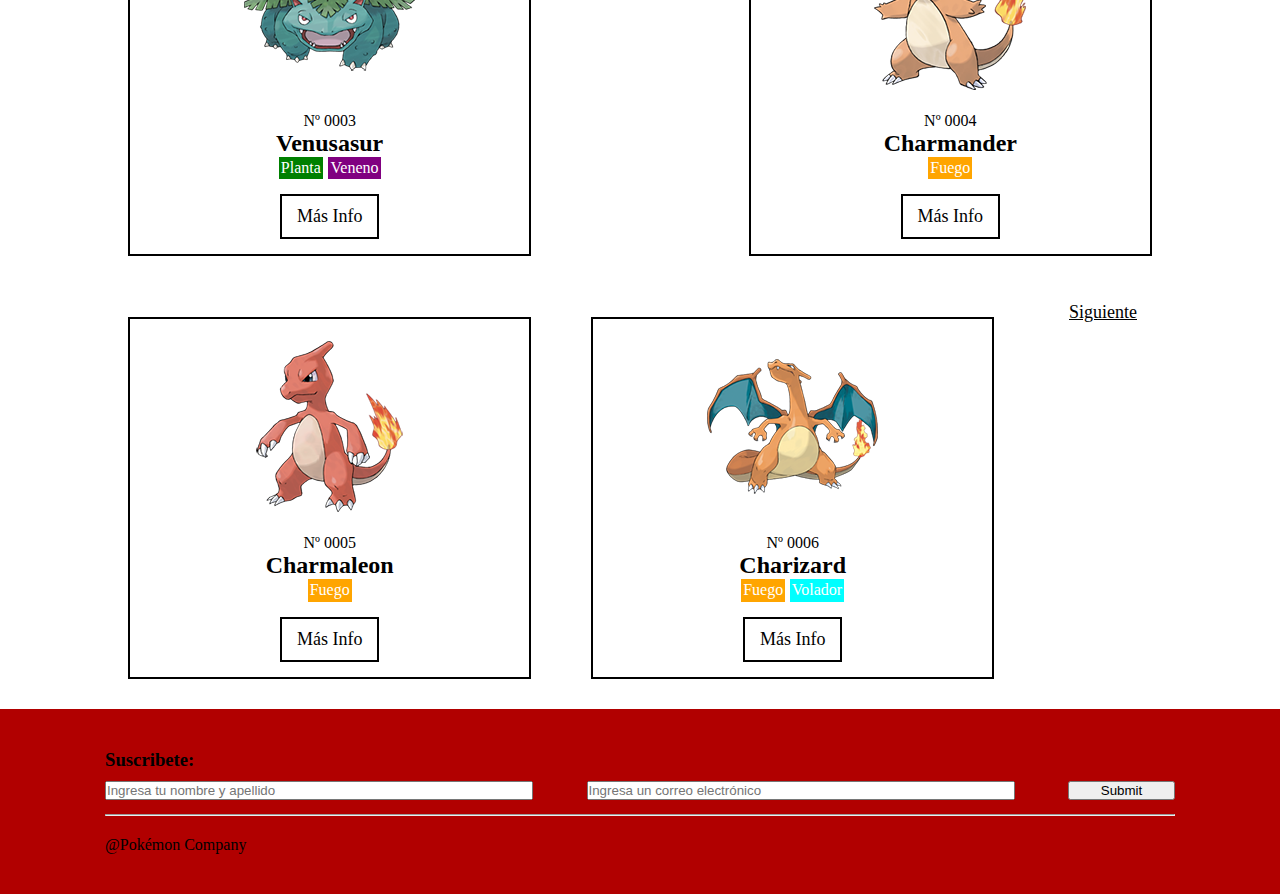
==== commit 2760800b: "final" ====
--- a/pokemon2.html
+++ b/pokemon2.html
@@ -107,7 +107,7 @@
                 <input type="submit" name="Enviar" placeholder="Enviar">
             </div>
             <hr>
-            <a href="">@Pokémon Company</a>
+            <a href="#">@Pokémon Company</a>
         </div>
     </footer>
 </body>
--- a/style2.css
+++ b/style2.css
@@ -121,7 +121,7 @@
 footer{
     background-color: rgb(177, 0, 0);
     padding: 40px;
-    margin: 24px;
+    margin: 0 auto;
 }
 .foot{
     margin: 0 65px
